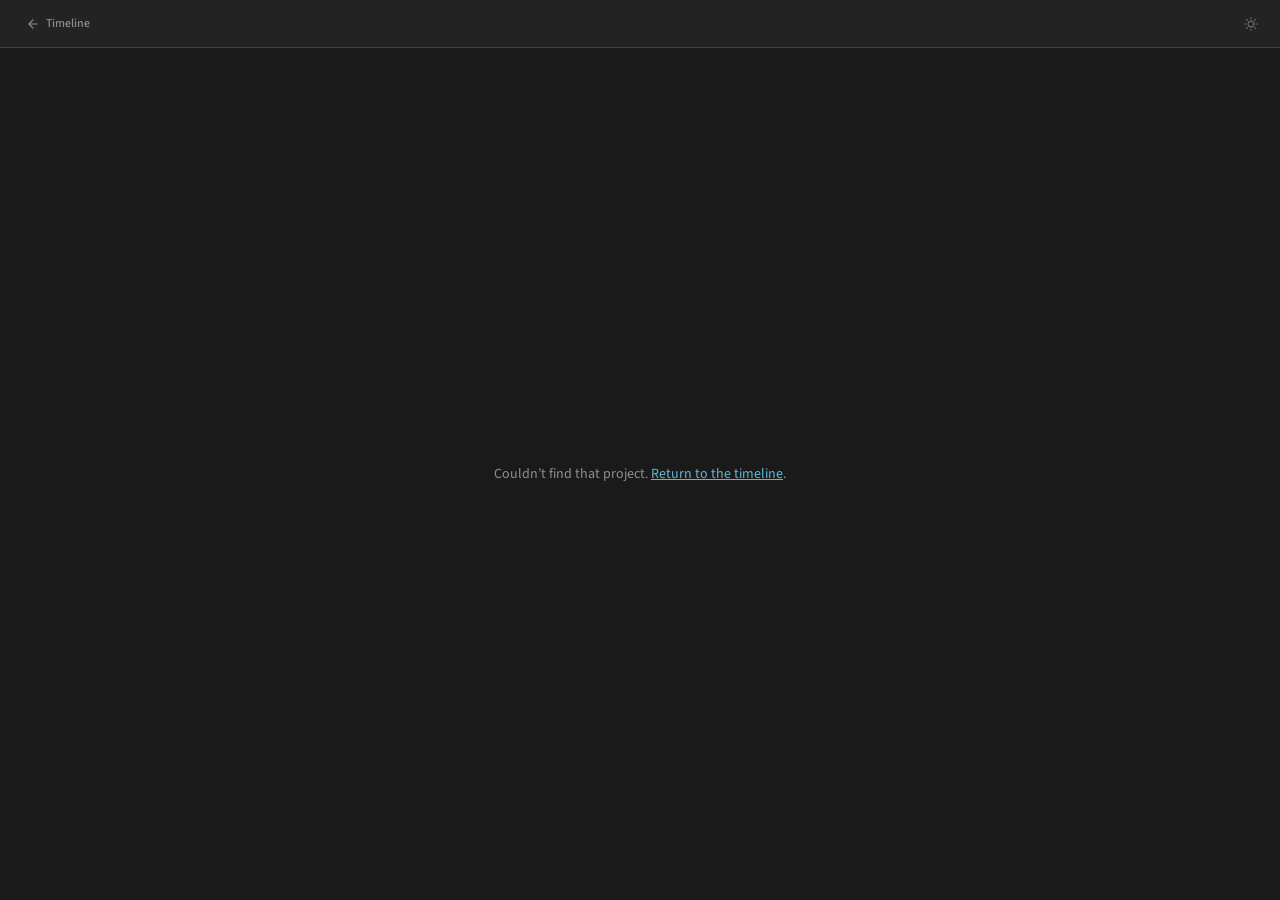
==== project.html @ c3f5c5ed "Initial commit: Blue Dot Media timeline portfolio Co-Authored-By: Claude Sonnet 5 <noreply@anthropic" ====
<!DOCTYPE html>
<html lang="en" data-theme="dark">
<head>
  <meta charset="UTF-8" />
  <meta name="viewport" content="width=device-width, initial-scale=1.0" />
  <title>Project — Blue Dot Media</title>
  <meta name="description" content="Blue Dot Media — Video Production. Project details." />

  <link rel="icon" type="image/svg+xml" href="data:image/svg+xml,%3Csvg xmlns='http://www.w3.org/2000/svg' viewBox='0 0 48 48'%3E%3Crect width='48' height='48' rx='8' fill='%231a1a1a'/%3E%3Ccircle cx='24' cy='24' r='10' fill='%235fb6d4'/%3E%3C/svg%3E" />

  <!-- Adobe Source Sans 3 + Source Code Pro (open-source Adobe fonts) -->
  <link rel="preconnect" href="https://fonts.googleapis.com" />
  <link rel="preconnect" href="https://fonts.gstatic.com" crossorigin />
  <link href="https://fonts.googleapis.com/css2?family=Source+Code+Pro:wght@400;500;600&family=Source+Sans+3:wght@300;400;500;600;700;900&display=swap" rel="stylesheet" />

  <link rel="stylesheet" href="base.css" />
  <link rel="stylesheet" href="style.css" />
  <link rel="stylesheet" href="project.css" />
</head>
<body>
  <a href="#main" class="skip-link">Skip to content</a>

  <div class="project-page">
    <header class="project-header">
      <a href="index.html" class="back-link">
        <svg width="14" height="14" viewBox="0 0 24 24" fill="none" stroke="currentColor" stroke-width="2" stroke-linecap="round" stroke-linejoin="round" aria-hidden="true"><path d="M19 12H5M12 19l-7-7 7-7"/></svg>
        Timeline
      </a>
      <span class="project-header-title" id="headerTitle"></span>
      <button class="tool-btn" data-theme-toggle aria-label="Switch to light mode" title="Toggle theme">
        <svg width="14" height="14" viewBox="0 0 24 24" fill="none" stroke="currentColor" stroke-width="2" stroke-linecap="round" stroke-linejoin="round" aria-hidden="true"><circle cx="12" cy="12" r="5"/><path d="M12 1v2M12 21v2M4.22 4.22l1.42 1.42M18.36 18.36l1.42 1.42M1 12h2M21 12h2M4.22 19.78l1.42-1.42M18.36 5.64l1.42-1.42"/></svg>
      </button>
    </header>

    <main id="main" class="project-main">
      <div class="project-video-frame">
        <video id="projectVideo" class="project-detail-video" controls playsinline hidden></video>
        <p class="project-video-empty" id="videoEmpty" hidden>Footage coming soon</p>
      </div>

      <div class="project-info">
        <h1 class="project-title" id="infoTitle"></h1>
        <p class="project-meta" id="infoYear"></p>
      </div>
    </main>
  </div>

  <script src="projects.js" defer></script>
  <script src="project.js" defer></script>
</body>
</html>
---- base.css ----
/* base.css — Reset & Base Styles */

*,
*::before,
*::after {
  box-sizing: border-box;
  margin: 0;
  padding: 0;
}

html {
  -moz-text-size-adjust: none;
  -webkit-text-size-adjust: none;
  text-size-adjust: none;
  -webkit-font-smoothing: antialiased;
  -moz-osx-font-smoothing: grayscale;
  text-rendering: optimizeLegibility;
  scroll-behavior: smooth;
  scroll-padding-top: 80px;
  hanging-punctuation: first last;
}

body {
  min-height: 100dvh;
  line-height: 1.6;
  font-family: var(--font-body, sans-serif);
  font-size: var(--text-base);
  color: var(--color-text);
  background-color: var(--color-bg);
  overflow-x: hidden;
}

img,
picture,
video,
canvas,
svg {
  display: block;
  max-width: 100%;
  height: auto;
}

ul[role='list'],
ol[role='list'] {
  list-style: none;
}

input,
button,
textarea,
select {
  font: inherit;
  color: inherit;
}

h1,
h2,
h3,
h4,
h5,
h6 {
  text-wrap: balance;
  line-height: 1.15;
}

p,
li,
figcaption {
  text-wrap: pretty;
  max-width: 72ch;
}

::selection {
  background: oklch(from var(--color-accent) l c h / 0.25);
  color: var(--color-text);
}

:focus-visible {
  outline: 2px solid var(--color-accent);
  outline-offset: 3px;
  border-radius: var(--radius-sm);
}

@media (prefers-reduced-motion: reduce) {
  *,
  *::before,
  *::after {
    animation-duration: 0.01ms !important;
    animation-iteration-count: 1 !important;
    transition-duration: 0.01ms !important;
    scroll-behavior: auto !important;
  }
}

button {
  cursor: pointer;
  background: none;
  border: none;
}

table {
  border-collapse: collapse;
  width: 100%;
}

a,
button,
[role='button'],
[role='link'],
input,
textarea,
select {
  transition:
    color var(--transition-interactive),
    background var(--transition-interactive),
    border-color var(--transition-interactive),
    box-shadow var(--transition-interactive);
}

.sr-only {
  position: absolute;
  width: 1px;
  height: 1px;
  padding: 0;
  margin: -1px;
  overflow: hidden;
  clip: rect(0, 0, 0, 0);
  white-space: nowrap;
  border-width: 0;
}
---- style.css ----
/* ============================================
   BLUE DOT MEDIA — PREMIERE PRO TIMELINE PORTFOLIO
   Adobe Premiere Pro dark theme aesthetic
   Fonts: Source Sans 3 + Source Code Pro (Adobe open-source)
   ============================================ */

/* --- Design Tokens --- */
:root {
  /* Premiere Pro Dark Theme */
  --color-bg: #1a1a1a;
  --color-surface: #232323;
  --color-surface-2: #2a2a2a;
  --color-surface-3: #333333;
  --color-canvas: #1e1e1e;
  --color-text: #c4c4c4;
  --color-text-muted: #8e8e8e;
  --color-text-faint: #6a6a6a;
  --color-accent: #5fb6d4;
  --color-accent-glow: rgba(95, 182, 212, 0.3);
  --color-divider: #3a3a3a;
  --color-border: #404040;

  /* Monitor screen (always black) */
  --monitor-bg: #000000;
  --monitor-text: #c4c4c4;
  --monitor-text-muted: #8e8e8e;
  --monitor-accent: #5fb6d4;

  /* Clip colors */
  --clip-video-1: #2d4a6a;
  --clip-video-2: #3a4a6a;
  --clip-video-3: #2d4a5a;
  --clip-video-4: #3a3a6a;
  --clip-audio: #2d4a3a;
  --clip-music: #2d3a5a;
  --clip-header-overlay: rgba(255, 255, 255, 0.12);

  /* Fonts — Adobe open-source */
  --font-ui: 'Source Sans 3', system-ui, sans-serif;
  --font-mono: 'Source Code Pro', ui-monospace, monospace;

  /* Spacing */
  --space-1: 0.25rem;
  --space-2: 0.5rem;
  --space-3: 0.75rem;
  --space-4: 1rem;

  /* Radius */
  --radius-sm: 2px;

  /* Transitions */
  --transition-fast: 100ms ease-out;
}

[data-theme='light'] {
  --color-bg: #d4d4d4;
  --color-surface: #e0e0e0;
  --color-surface-2: #e8e8e8;
  --color-surface-3: #f0f0f0;
  --color-canvas: #d8d8d8;
  --color-text: #2a2a2a;
  --color-text-muted: #6a6a6a;
  --color-text-faint: #9a9a9a;
  --color-accent: #2a8aa8;
  --color-accent-glow: rgba(42, 138, 168, 0.3);
  --color-divider: #c0c0c0;
  --color-border: #b0b0b0;
}

/* No sticky header on this site — anchor scrolls (skip link, scroll cue)
   should land flush at the top of the target instead of leaving the gap
   base.css reserves for one. */
html {
  scroll-padding-top: 0;
}

/* ============================================
   INTRO / BIO SECTION
   Kinetic, film-slate treatment — distinct from
   the timeline's utilitarian NLE styling below.
   ============================================ */
.intro {
  min-height: 100dvh;
  display: flex;
  flex-direction: column;
  justify-content: center;
  position: relative;
  isolation: isolate;
  overflow: hidden;
  background: var(--color-bg);
  padding: calc(var(--space-4) * 4) var(--space-4);
  font-family: var(--font-ui);
}

/* Animated film-grain wash over the whole section */
.intro-grain {
  position: absolute;
  inset: -20%;
  z-index: 0;
  pointer-events: none;
  opacity: 0.05;
  mix-blend-mode: overlay;
  background-image: url("data:image/svg+xml,%3Csvg xmlns='http://www.w3.org/2000/svg' width='120' height='120'%3E%3Cfilter id='n'%3E%3CfeTurbulence type='fractalNoise' baseFrequency='0.9' numOctaves='2' stitchTiles='stitch'/%3E%3C/filter%3E%3Crect width='100%25' height='100%25' filter='url(%23n)'/%3E%3C/svg%3E");
  animation: grain-shift 1s steps(4) infinite;
}

@keyframes grain-shift {
  0% { transform: translate(0, 0); }
  25% { transform: translate(-3%, 2%); }
  50% { transform: translate(2%, -3%); }
  75% { transform: translate(-2%, -2%); }
  100% { transform: translate(0, 0); }
}

.intro-inner {
  position: relative;
  z-index: 1;
  display: flex;
  align-items: center;
  gap: calc(var(--space-4) * 3);
  max-width: 1100px;
  width: 100%;
  margin: 0 auto;
}

/* --- Photo, camera-viewfinder framed --- */
.intro-photo-wrap {
  flex: 1 1 38%;
}

.intro-photo {
  position: relative;
  aspect-ratio: 4 / 5;
  border-radius: var(--radius-sm);
  overflow: hidden;
  background: var(--color-surface);
  border: 1px solid var(--color-border);
  transition: transform var(--transition-fast);
}

.intro-photo-wrap:hover .intro-photo {
  transform: scale(1.015);
}

.intro-photo img {
  width: 100%;
  height: 100%;
  object-fit: cover;
  object-position: center 15%;
}

.corner {
  position: absolute;
  width: 20px;
  height: 20px;
  border: 2px solid var(--color-accent);
  opacity: 0.85;
  z-index: 2;
}

.corner--tl { top: 8px; left: 8px; border-right: none; border-bottom: none; }
.corner--tr { top: 8px; right: 8px; border-left: none; border-bottom: none; }
.corner--bl { bottom: 8px; left: 8px; border-right: none; border-top: none; }
.corner--br { bottom: 8px; right: 8px; border-left: none; border-top: none; }

.intro-photo-tag {
  position: absolute;
  left: 8px;
  bottom: 8px;
  z-index: 2;
  display: inline-flex;
  align-items: center;
  gap: 6px;
  padding: 4px 8px;
  background: rgba(0, 0, 0, 0.65);
  backdrop-filter: blur(2px);
  font-family: var(--font-mono);
  font-size: 10px;
  letter-spacing: 0.06em;
  color: #e8e8e8;
  border-radius: var(--radius-sm);
}

.rec-dot {
  width: 6px;
  height: 6px;
  border-radius: 50%;
  background: #e6473f;
  animation: rec-pulse 1.6s ease-in-out infinite;
}

@keyframes rec-pulse {
  0%, 100% { opacity: 1; }
  50% { opacity: 0.35; }
}

/* --- Content --- */
.intro-content {
  position: relative;
  flex: 1 1 62%;
  min-width: 0;
}

.intro-name {
  font-size: clamp(3rem, 1.5rem + 7vw, 6rem);
  font-weight: 900;
  letter-spacing: -0.03em;
  line-height: 0.95;
  color: var(--color-text);
  margin-bottom: var(--space-3);
}

.intro-role {
  font-family: var(--font-mono);
  font-size: clamp(12px, 1vw, 14px);
  color: var(--color-text-muted);
  letter-spacing: 0.02em;
  margin-bottom: var(--space-4);
}

.intro-bio {
  display: flex;
  flex-direction: column;
  gap: var(--space-3);
  margin-bottom: var(--space-4);
}

.intro-lede {
  font-size: 17px;
  line-height: 1.6;
  color: var(--color-text);
  font-weight: 500;
  max-width: none;
  padding-left: var(--space-3);
  border-left: 2px solid var(--color-accent);
}

.intro-bio p {
  font-size: 14px;
  line-height: 1.7;
  color: var(--color-text-muted);
  /* base.css caps <p> at 72ch for reading comfort; this column is
     already narrower than that, and the cap was making these lines
     wrap well short of the photo's flush-right edge, unbalancing the
     layout. */
  max-width: none;
}

.intro-bio strong {
  color: var(--color-text);
  font-weight: 600;
}

.intro-links {
  position: relative;
  z-index: 1;
  display: flex;
  flex-wrap: wrap;
  justify-content: center;
  gap: var(--space-3);
  max-width: 1100px;
  margin: calc(var(--space-4) * 3) auto 0;
}

.intro-links a {
  display: inline-flex;
  align-items: center;
  gap: 8px;
  padding: 10px 20px;
  border: 1px solid var(--color-border);
  border-radius: var(--radius-sm);
  background: var(--color-surface);
  font-size: 13px;
  font-weight: 600;
  letter-spacing: 0.02em;
  color: var(--color-text);
  text-decoration: none;
  transition: color var(--transition-fast), background var(--transition-fast), border-color var(--transition-fast), transform var(--transition-fast);
}

.intro-links a:hover,
.intro-links a:focus-visible {
  color: #0a0a0a;
  background: var(--color-accent);
  border-color: var(--color-accent);
  transform: translateY(-1px);
}

/* --- Entrance reveal (staggered fade/slide-up on load) --- */
.reveal {
  animation: reveal-in 600ms both;
  animation-delay: var(--reveal-delay, 0ms);
}

@keyframes reveal-in {
  from { opacity: 0; transform: translateY(10px); }
  to { opacity: 1; transform: translateY(0); }
}

@media (max-width: 800px) {
  .intro-inner {
    flex-direction: column;
    text-align: center;
  }

  .intro-photo-wrap {
    flex: none;
    width: 100%;
    max-width: 280px;
    margin: 0 auto;
  }

  .intro-lede {
    margin: 0 auto;
    text-align: left;
  }

  .intro-bio p {
    margin-left: auto;
    margin-right: auto;
  }
}

/* --- Editor Layout --- */
.editor {
  display: flex;
  flex-direction: column;
  height: 100dvh;
  overflow: hidden;
  background: var(--color-bg);
  font-family: var(--font-ui);
  font-size: 13px;
  color: var(--color-text);
}

/* --- Skip Link --- */
.skip-link {
  position: absolute;
  top: -100px;
  left: 0;
  z-index: 200;
  padding: var(--space-2) var(--space-4);
  background: var(--color-accent);
  color: #000;
  font-family: var(--font-ui);
  font-size: 12px;
  text-decoration: none;
}
.skip-link:focus { top: 0; }

/* ============================================
   PANEL TAB BARS (shared)
   ============================================ */
.panel-tab-bar {
  display: flex;
  align-items: center;
  height: 29px;
  background: var(--color-bg);
  border-bottom: 1px solid var(--color-border);
  padding: 0 2px;
  flex-shrink: 0;
}

.panel-tab {
  padding: 4px 12px;
  font-family: var(--font-ui);
  font-size: 11px;
  font-weight: 400;
  color: var(--color-text-muted);
  background: transparent;
  border-radius: 3px 3px 0 0;
  margin-right: 1px;
  cursor: default;
  white-space: nowrap;
}

.panel-tab.active {
  color: var(--color-text);
  background: var(--color-surface);
}

/* ============================================
   PROGRAM MONITOR PANEL
   ============================================ */
.monitor-panel {
  flex: 1;
  min-height: 0;
  display: flex;
  flex-direction: column;
  background: var(--color-surface);
}

.monitor {
  flex: 1;
  min-height: 0;
  position: relative;
  overflow: hidden;
}

.monitor-screen {
  width: 100%;
  height: 100%;
  background: var(--monitor-bg);
  position: relative;
  display: flex;
  align-items: center;
  justify-content: center;
  overflow: hidden;

  /* Monitor is always black — force dark colors */
  --color-text: #c4c4c4;
  --color-text-muted: #8e8e8e;
  --color-accent: #5fb6d4;
}

/* Monitor scanlines */
.monitor-screen::before {
  content: '';
  position: absolute;
  inset: 0;
  background: repeating-linear-gradient(
    0deg,
    transparent,
    transparent 2px,
    rgba(255, 255, 255, 0.01) 2px,
    rgba(255, 255, 255, 0.01) 3px
  );
  pointer-events: none;
  z-index: 3;
}

/* Monitor vignette */
.monitor-screen::after {
  content: '';
  position: absolute;
  inset: 0;
  background: radial-gradient(
    ellipse at center,
    transparent 50%,
    rgba(0, 0, 0, 0.4) 100%
  );
  pointer-events: none;
  z-index: 2;
}

/* --- Project Display (centered on monitor) --- */
.project-display {
  position: absolute;
  inset: 0;
  z-index: 4;
  display: flex;
  align-items: center;
  justify-content: center;
  overflow: hidden;
  transition: opacity 120ms ease-out;
}

.project-media {
  position: absolute;
  inset: 0;
  z-index: 1;
  display: flex;
  align-items: center;
  justify-content: center;
  background: #000;
}

.project-media:empty {
  display: none;
}

.project-video {
  width: 88%;
  height: 88%;
  object-fit: contain;
  object-position: center;
}

.project-overlay {
  position: relative;
  z-index: 2;
  text-align: center;
  max-width: 600px;
  padding: 0 var(--space-4);
  text-shadow: 0 2px 12px rgba(0, 0, 0, 0.8);
}

.project-name {
  font-family: var(--font-ui);
  font-size: clamp(2rem, 1rem + 6vw, 5rem);
  font-weight: 700;
  color: #f0f0f0;
  letter-spacing: -0.02em;
  line-height: 1;
  margin-bottom: var(--space-4);
}

.no-signal {
  font-family: var(--font-mono);
  font-size: clamp(1.5rem, 3vw, 2.5rem);
  color: #3a3a3a;
}

/* --- View Project Button (on monitor overlay) --- */
.view-project-btn {
  display: inline-block;
  margin-top: var(--space-4);
  padding: 8px 20px;
  font-family: var(--font-ui);
  font-size: clamp(11px, 1vw, 13px);
  font-weight: 600;
  letter-spacing: 0.02em;
  color: #0a0a0a;
  background: var(--monitor-accent);
  border-radius: var(--radius-sm);
  text-decoration: none;
  text-shadow: none;
  pointer-events: auto;
  transition: background var(--transition-fast), transform var(--transition-fast), box-shadow var(--transition-fast);
}

.view-project-btn:hover {
  background: #7cc9e2;
  box-shadow: 0 0 12px var(--color-accent-glow);
}

.view-project-btn:focus-visible {
  outline: 2px solid #fff;
  outline-offset: 2px;
}

/* --- Monitor Controls Bar --- */
.monitor-controls {
  height: 32px;
  display: flex;
  align-items: center;
  justify-content: space-between;
  padding: 0 var(--space-3);
  background: var(--color-surface);
  border-top: 1px solid var(--color-border);
  flex-shrink: 0;
}

.monitor-timecode {
  font-family: var(--font-mono);
  font-size: 12px;
  font-weight: 500;
  color: var(--color-accent);
  font-variant-numeric: tabular-nums;
  min-width: 90px;
}

.monitor-buttons {
  display: flex;
  align-items: center;
  gap: 2px;
}

.ctrl-btn {
  width: 28px;
  height: 28px;
  display: flex;
  align-items: center;
  justify-content: center;
  border: none;
  border-radius: var(--radius-sm);
  background: transparent;
  color: var(--color-text-muted);
  cursor: pointer;
  transition: background var(--transition-fast), color var(--transition-fast);
}

.ctrl-btn:hover {
  background: var(--color-surface-3);
  color: var(--color-text);
}

.ctrl-btn:focus-visible {
  outline: 2px solid var(--color-accent);
  outline-offset: 1px;
}

.ctrl-play {
  width: 32px;
  height: 28px;
}

.monitor-resolution {
  font-family: var(--font-ui);
  font-size: 11px;
  color: var(--color-text-faint);
  min-width: 90px;
  text-align: right;
}

/* ============================================
   TIMELINE PANEL
   ============================================ */
.timeline-panel {
  flex-shrink: 0;
  display: flex;
  flex-direction: column;
  background: var(--color-surface);
  border-top: 1px solid var(--color-border);
}

/* --- Timeline Tools (in tab bar) --- */
.timeline-tools {
  display: flex;
  align-items: center;
  gap: 1px;
  margin-left: auto;
  padding-right: 4px;
}

.tool-btn {
  width: 26px;
  height: 26px;
  display: flex;
  align-items: center;
  justify-content: center;
  border: none;
  border-radius: var(--radius-sm);
  background: transparent;
  color: var(--color-text-faint);
  cursor: pointer;
  transition: background var(--transition-fast), color var(--transition-fast);
}

.tool-btn:hover {
  background: var(--color-surface-3);
  color: var(--color-text);
}

.tool-btn.active {
  background: var(--color-surface-3);
  color: var(--color-accent);
}

.tool-btn:focus-visible {
  outline: 2px solid var(--color-accent);
  outline-offset: 1px;
}

.tool-divider {
  width: 1px;
  height: 16px;
  background: var(--color-border);
  margin: 0 4px;
}

.tool-info {
  font-family: var(--font-ui);
  font-size: 10px;
  color: var(--color-text-faint);
  padding: 0 6px;
  letter-spacing: 0.02em;
}

/* --- Timeline Content --- */
.timeline-content {
  display: flex;
  height: 220px;
  overflow: hidden;
}

/* --- Track Headers (left column) --- */
.track-headers {
  width: 56px;
  flex-shrink: 0;
  display: flex;
  flex-direction: column;
  border-right: 1px solid var(--color-border);
  background: var(--color-surface-2);
}

.ruler-spacer {
  height: 26px;
  border-bottom: 1px solid var(--color-divider);
  flex-shrink: 0;
}

.track-header {
  flex: 1;
  display: flex;
  align-items: center;
  gap: 4px;
  padding: 0 6px;
  border-bottom: 1px solid var(--color-divider);
}

.track-header:last-child {
  border-bottom: none;
}

.track-toggle {
  width: 20px;
  height: 20px;
  display: flex;
  align-items: center;
  justify-content: center;
  border: none;
  background: transparent;
  color: var(--color-text-muted);
  cursor: pointer;
  flex-shrink: 0;
  border-radius: var(--radius-sm);
  transition: color var(--transition-fast), background var(--transition-fast);
}

.track-toggle:hover {
  background: var(--color-surface-3);
  color: var(--color-text);
}

.video-track .track-toggle { color: #8e8e8e; }
.audio-track .track-toggle { color: #8e8e8e; }

.track-name {
  font-family: var(--font-ui);
  font-size: 10px;
  font-weight: 500;
  color: var(--color-text-muted);
  letter-spacing: 0.02em;
}

/* --- Timeline Scroll Area --- */
.timeline-scroll {
  flex: 1;
  position: relative;
  overflow-x: auto;
  overflow-y: hidden;
  background: var(--color-canvas);
  scrollbar-width: thin;
  scrollbar-color: var(--color-border) transparent;
}

.timeline-scroll::-webkit-scrollbar {
  height: 8px;
}

.timeline-scroll::-webkit-scrollbar-track {
  background: transparent;
}

.timeline-scroll::-webkit-scrollbar-thumb {
  background: var(--color-border);
  border-radius: var(--radius-sm);
}

.timeline-scroll::-webkit-scrollbar-thumb:hover {
  background: var(--color-text-faint);
}

/* Holds the ruler + tracks + playhead at a fixed pixel width (set in
   JS from project count) so clips keep a comfortable, constant width
   instead of being squeezed to fit — the scroll area handles the rest. */
.timeline-track-area {
  position: relative;
  height: 100%;
}

/* --- Ruler --- */
.timeline-ruler {
  height: 26px;
  position: relative;
  border-bottom: 1px solid var(--color-divider);
  background: var(--color-surface-2);
}

.ruler-mark {
  position: absolute;
  top: 0;
  bottom: 0;
  display: flex;
  flex-direction: column;
  align-items: center;
  transform: translateX(-50%);
}

.ruler-tick {
  width: 1px;
  height: 5px;
  background: var(--color-text-faint);
  margin-top: 2px;
}

.ruler-label {
  font-family: var(--font-mono);
  font-size: 9px;
  color: var(--color-text-faint);
  margin-top: 1px;
  letter-spacing: 0.02em;
}

/* --- Tracks --- */
.tracks {
  position: relative;
}

.track {
  height: 44px;
  position: relative;
  border-bottom: 1px solid var(--color-divider);
}

.track:last-child {
  border-bottom: none;
}

/* ============================================
   CLIPS
   ============================================ */
.clip {
  position: absolute;
  top: 3px;
  height: 38px;
  border-radius: var(--radius-sm);
  overflow: hidden;
  border: 1px solid rgba(0, 0, 0, 0.25);
  cursor: default;
  transition: box-shadow var(--transition-fast);
}

/* Clip header strip (lighter top portion) */
.clip::before {
  content: '';
  position: absolute;
  top: 0;
  left: 0;
  right: 0;
  height: 14px;
  background: var(--clip-header-overlay);
}

.clip-name {
  position: relative;
  display: block;
  padding: 0 5px;
  height: 14px;
  line-height: 14px;
  font-family: var(--font-ui);
  font-size: 10px;
  font-weight: 400;
  color: rgba(255, 255, 255, 0.88);
  white-space: nowrap;
  overflow: hidden;
  text-overflow: ellipsis;
  z-index: 1;
}

/* Audio clip waveform pattern (below header) */
.audio-clip::after {
  content: '';
  position: absolute;
  top: 14px;
  left: 0;
  right: 0;
  bottom: 0;
  background-image: repeating-linear-gradient(
    90deg,
    rgba(255, 255, 255, 0.1) 0px,
    rgba(255, 255, 255, 0.1) 1px,
    transparent 1px,
    transparent 3px
  );
}

/* Project clips are clickable */
.clip[data-project-index] {
  cursor: pointer;
}

.clip[data-project-index]:hover {
  box-shadow: 0 0 0 1px rgba(255, 255, 255, 0.4);
}

.clip.active {
  box-shadow: 0 0 0 1px var(--color-accent), 0 0 6px var(--color-accent-glow);
  z-index: 5;
}

/* ============================================
   PLAYHEAD
   ============================================ */
.playhead {
  position: absolute;
  top: 0;
  bottom: 0;
  width: 1px;
  background: var(--color-accent);
  z-index: 10;
  pointer-events: none;
  left: 0;
  will-change: left;
}

.playhead::after {
  content: '';
  position: absolute;
  top: 0;
  bottom: 0;
  left: -1px;
  width: 3px;
  background: var(--color-accent);
  filter: blur(2px);
  opacity: 0.4;
}

.playhead-handle {
  position: absolute;
  top: -1px;
  left: -5px;
  width: 11px;
  height: 13px;
  background: var(--color-accent);
  clip-path: polygon(0 0, 100% 0, 100% 60%, 50% 100%, 0 60%);
}

/* ============================================
   RESPONSIVE
   ============================================ */
@media (max-width: 640px) {
  .timeline-content {
    height: 180px;
  }

  .track {
    height: 38px;
  }

  .clip {
    top: 3px;
    height: 32px;
  }

  .clip::before {
    height: 12px;
  }

  .clip-name {
    height: 12px;
    line-height: 12px;
    font-size: 8px;
    padding: 0 3px;
  }

  .audio-clip::after {
    top: 12px;
  }

  .track-headers {
    width: 44px;
  }

  .track-header {
    padding: 0 3px;
    gap: 2px;
  }

  .track-name {
    font-size: 9px;
  }

  .ruler-spacer {
    height: 22px;
  }

  .timeline-ruler {
    height: 22px;
  }

  .ruler-label {
    font-size: 7px;
  }

  .panel-tab {
    font-size: 10px;
    padding: 4px 8px;
  }

  .monitor-timecode {
    font-size: 10px;
    min-width: 70px;
  }

  .monitor-resolution {
    font-size: 10px;
    min-width: 40px;
  }

  .ctrl-btn {
    width: 24px;
    height: 24px;
  }

  .ctrl-play {
    width: 28px;
  }

  .tool-btn {
    width: 22px;
    height: 22px;
  }

  .tool-info {
    display: none;
  }

  .project-name {
    font-size: clamp(1.5rem, 0.5rem + 10vw, 3rem);
  }
}

/* ============================================
   REDUCED MOTION
   ============================================ */
@media (prefers-reduced-motion: reduce) {
  .project-display {
    transition: none;
  }

  .clip {
    transition: none;
  }
}
---- project.css ----
/* ============================================
   BLUE DOT MEDIA — Project Detail Page
   Reuses design tokens from style.css
   ============================================ */

.project-page {
  display: flex;
  flex-direction: column;
  min-height: 100dvh;
  background: var(--color-bg);
  font-family: var(--font-ui);
  color: var(--color-text);
}

/* --- Header --- */
.project-header {
  display: flex;
  align-items: center;
  gap: var(--space-4);
  height: 48px;
  flex-shrink: 0;
  padding: 0 var(--space-4);
  background: var(--color-surface);
  border-bottom: 1px solid var(--color-border);
}

.back-link {
  display: inline-flex;
  align-items: center;
  gap: 6px;
  font-family: var(--font-ui);
  font-size: 12px;
  font-weight: 500;
  color: var(--color-text-muted);
  text-decoration: none;
  padding: 6px 10px;
  border-radius: var(--radius-sm);
  transition: color var(--transition-fast), background var(--transition-fast);
}

.back-link:hover {
  color: var(--color-text);
  background: var(--color-surface-3);
}

.project-header-title {
  font-family: var(--font-mono);
  font-size: 11px;
  color: var(--color-text-faint);
  letter-spacing: 0.02em;
  overflow: hidden;
  text-overflow: ellipsis;
  white-space: nowrap;
}

.project-header [data-theme-toggle] {
  margin-left: auto;
}

/* --- Main Layout --- */
.project-main {
  flex: 1;
  display: flex;
  align-items: flex-start;
  gap: var(--space-4);
  max-width: 1200px;
  width: 100%;
  margin: 0 auto;
  padding: var(--space-4);
}

/* --- Video Frame --- */
.project-video-frame {
  flex: 1 1 62%;
  min-width: 0;
  aspect-ratio: 16 / 9;
  background: var(--monitor-bg);
  border-radius: var(--radius-sm);
  border: 1px solid var(--color-border);
  overflow: hidden;
  display: flex;
  align-items: center;
  justify-content: center;
}

.project-detail-video {
  width: 100%;
  height: 100%;
  object-fit: contain;
  background: #000;
}

.project-video-empty {
  font-family: var(--font-mono);
  font-size: clamp(1rem, 2vw, 1.5rem);
  color: #3a3a3a;
}

/* --- Info Panel --- */
.project-info {
  flex: 1 1 34%;
  min-width: 260px;
  padding: var(--space-2) 0;
}

.project-title {
  font-family: var(--font-ui);
  font-size: clamp(1.75rem, 1.2rem + 2vw, 2.5rem);
  font-weight: 700;
  letter-spacing: -0.02em;
  line-height: 1.1;
  color: var(--color-text);
  margin-bottom: var(--space-2);
}

.project-meta {
  font-family: var(--font-mono);
  font-size: 13px;
  color: var(--color-text-muted);
}

/* --- Not Found State --- */
.project-not-found {
  margin: auto;
  font-family: var(--font-ui);
  font-size: 14px;
  color: var(--color-text-muted);
}

.project-not-found a {
  color: var(--color-accent);
}

/* --- Responsive --- */
@media (max-width: 800px) {
  .project-main {
    flex-direction: column;
  }

  .project-video-frame {
    width: 100%;
  }

  .project-info {
    min-width: 0;
  }
}

@media (max-width: 640px) {
  .project-header {
    height: 44px;
    padding: 0 var(--space-3);
  }

  .project-main {
    padding: var(--space-3);
  }
}
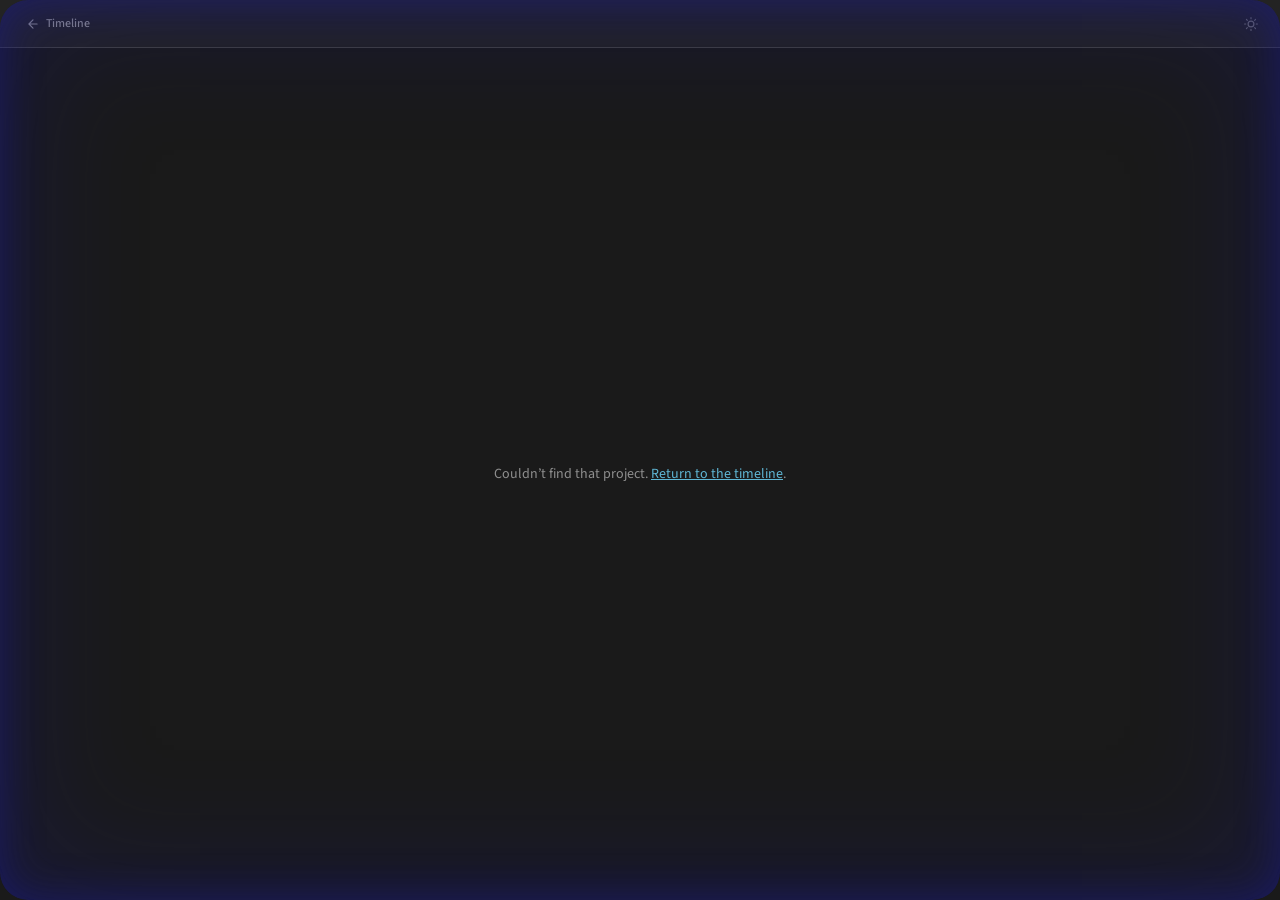
==== commit e8980482: "Rename brand text to Blu Dot Media; add ambient navy frame glow Drop the 'e' from Blue -> Blu across" ====
--- a/project.html
+++ b/project.html
@@ -3,10 +3,10 @@
 <head>
   <meta charset="UTF-8" />
   <meta name="viewport" content="width=device-width, initial-scale=1.0" />
-  <title>Project — Blue Dot Media</title>
-  <meta name="description" content="Blue Dot Media — Video Production. Project details." />
+  <title>Project — Blu Dot Media</title>
+  <meta name="description" content="Blu Dot Media — Video Production. Project details." />
 
-  <link rel="icon" type="image/svg+xml" href="data:image/svg+xml,%3Csvg xmlns='http://www.w3.org/2000/svg' viewBox='0 0 48 48'%3E%3Crect width='48' height='48' rx='8' fill='%231a1a1a'/%3E%3Ccircle cx='24' cy='24' r='10' fill='%235fb6d4'/%3E%3C/svg%3E" />
+  <link rel="icon" type="image/png" href="assets/logo-transparent.png" />
 
   <!-- Adobe Source Sans 3 + Source Code Pro (open-source Adobe fonts) -->
   <link rel="preconnect" href="https://fonts.googleapis.com" />
@@ -16,8 +16,10 @@
   <link rel="stylesheet" href="base.css" />
   <link rel="stylesheet" href="style.css" />
   <link rel="stylesheet" href="project.css" />
+  <link rel="stylesheet" href="brand.css" />
 </head>
 <body>
+  <div class="frame-glow" aria-hidden="true"></div>
   <a href="#main" class="skip-link">Skip to content</a>
 
   <div class="project-page">
--- a/style.css
+++ b/style.css
@@ -1,5 +1,5 @@
 /* ============================================
-   BLUE DOT MEDIA — PREMIERE PRO TIMELINE PORTFOLIO
+   BLU DOT MEDIA — PREMIERE PRO TIMELINE PORTFOLIO
    Adobe Premiere Pro dark theme aesthetic
    Fonts: Source Sans 3 + Source Code Pro (Adobe open-source)
    ============================================ */
@@ -463,10 +463,18 @@
   align-items: center;
   justify-content: center;
   background: #000;
+  cursor: pointer;
+  text-decoration: none;
+  color: inherit;
 }
 
 .project-media:empty {
   display: none;
+}
+
+.project-media:focus-visible {
+  outline: 2px solid var(--monitor-accent);
+  outline-offset: -3px;
 }
 
 .project-video {
@@ -476,57 +484,37 @@
   object-position: center;
 }
 
-.project-overlay {
-  position: relative;
-  z-index: 2;
-  text-align: center;
-  max-width: 600px;
-  padding: 0 var(--space-4);
-  text-shadow: 0 2px 12px rgba(0, 0, 0, 0.8);
-}
-
-.project-name {
-  font-family: var(--font-ui);
-  font-size: clamp(2rem, 1rem + 6vw, 5rem);
-  font-weight: 700;
-  color: #f0f0f0;
-  letter-spacing: -0.02em;
-  line-height: 1;
-  margin-bottom: var(--space-4);
-}
-
 .no-signal {
   font-family: var(--font-mono);
   font-size: clamp(1.5rem, 3vw, 2.5rem);
   color: #3a3a3a;
 }
 
-/* --- View Project Button (on monitor overlay) --- */
-.view-project-btn {
-  display: inline-block;
-  margin-top: var(--space-4);
-  padding: 8px 20px;
-  font-family: var(--font-ui);
-  font-size: clamp(11px, 1vw, 13px);
-  font-weight: 600;
-  letter-spacing: 0.02em;
+/* --- Click-to-view hint (bottom-right of monitor) --- */
+.project-hint {
+  position: absolute;
+  right: var(--space-3);
+  bottom: var(--space-3);
+  z-index: 2;
+  display: inline-flex;
+  align-items: center;
+  padding: 6px 10px;
+  font-family: var(--font-mono);
+  font-size: clamp(10px, 1vw, 12px);
+  letter-spacing: 0.04em;
+  color: #e8e8e8;
+  background: rgba(0, 0, 0, 0.55);
+  backdrop-filter: blur(2px);
+  border-radius: var(--radius-sm);
+  opacity: 0.8;
+  transition: opacity var(--transition-fast), background var(--transition-fast), color var(--transition-fast);
+}
+
+.project-media:hover .project-hint,
+.project-media:focus-visible .project-hint {
+  opacity: 1;
+  background: var(--monitor-accent);
   color: #0a0a0a;
-  background: var(--monitor-accent);
-  border-radius: var(--radius-sm);
-  text-decoration: none;
-  text-shadow: none;
-  pointer-events: auto;
-  transition: background var(--transition-fast), transform var(--transition-fast), box-shadow var(--transition-fast);
-}
-
-.view-project-btn:hover {
-  background: #7cc9e2;
-  box-shadow: 0 0 12px var(--color-accent-glow);
-}
-
-.view-project-btn:focus-visible {
-  outline: 2px solid #fff;
-  outline-offset: 2px;
 }
 
 /* --- Monitor Controls Bar --- */
--- a/project.css
+++ b/project.css
@@ -1,5 +1,5 @@
 /* ============================================
-   BLUE DOT MEDIA — Project Detail Page
+   BLU DOT MEDIA — Project Detail Page
    Reuses design tokens from style.css
    ============================================ */
 
--- a/brand.css
+++ b/brand.css
@@ -0,0 +1,65 @@
+/* ============================================
+   BLU DOT MEDIA — Brand Hero
+   Minimal, centered "blank project" title card
+   that replaces the personal bio/photo intro
+   from the base timeline template.
+   ============================================ */
+
+.intro--brand {
+  align-items: center;
+}
+
+.intro-brand-inner {
+  position: relative;
+  z-index: 1;
+  display: flex;
+  flex-direction: column;
+  align-items: center;
+  text-align: center;
+  gap: var(--space-3);
+  max-width: 900px;
+  width: 100%;
+  margin: 0 auto;
+}
+
+.intro-brand-logo {
+  width: clamp(64px, 6vw + 32px, 108px);
+  height: auto;
+  margin-bottom: var(--space-2);
+  filter: drop-shadow(0 0 24px var(--color-accent-glow));
+}
+
+.intro-brand-name {
+  font-size: clamp(2.75rem, 1.2rem + 8vw, 6.5rem);
+  font-weight: 900;
+  letter-spacing: -0.02em;
+  line-height: 0.95;
+  color: var(--color-text);
+}
+
+.intro-brand-role {
+  font-family: var(--font-mono);
+  font-size: clamp(12px, 1vw, 14px);
+  letter-spacing: 0.08em;
+  text-transform: uppercase;
+  color: var(--color-text-muted);
+}
+
+/* ============================================
+   Ambient brand frame
+   A soft navy glow hugging the edges of the
+   viewport, rounded at the corners — sits fixed
+   above every page so it reads while scrolling.
+   Purely decorative: no pointer events, no layout
+   impact on the content beneath it.
+   ============================================ */
+.frame-glow {
+  position: fixed;
+  inset: 0;
+  z-index: 999;
+  pointer-events: none;
+  border-radius: 28px;
+  box-shadow:
+    inset 0 0 40px 2px rgba(26, 26, 153, 0.45),
+    inset 0 0 120px 30px rgba(26, 26, 153, 0.22);
+}
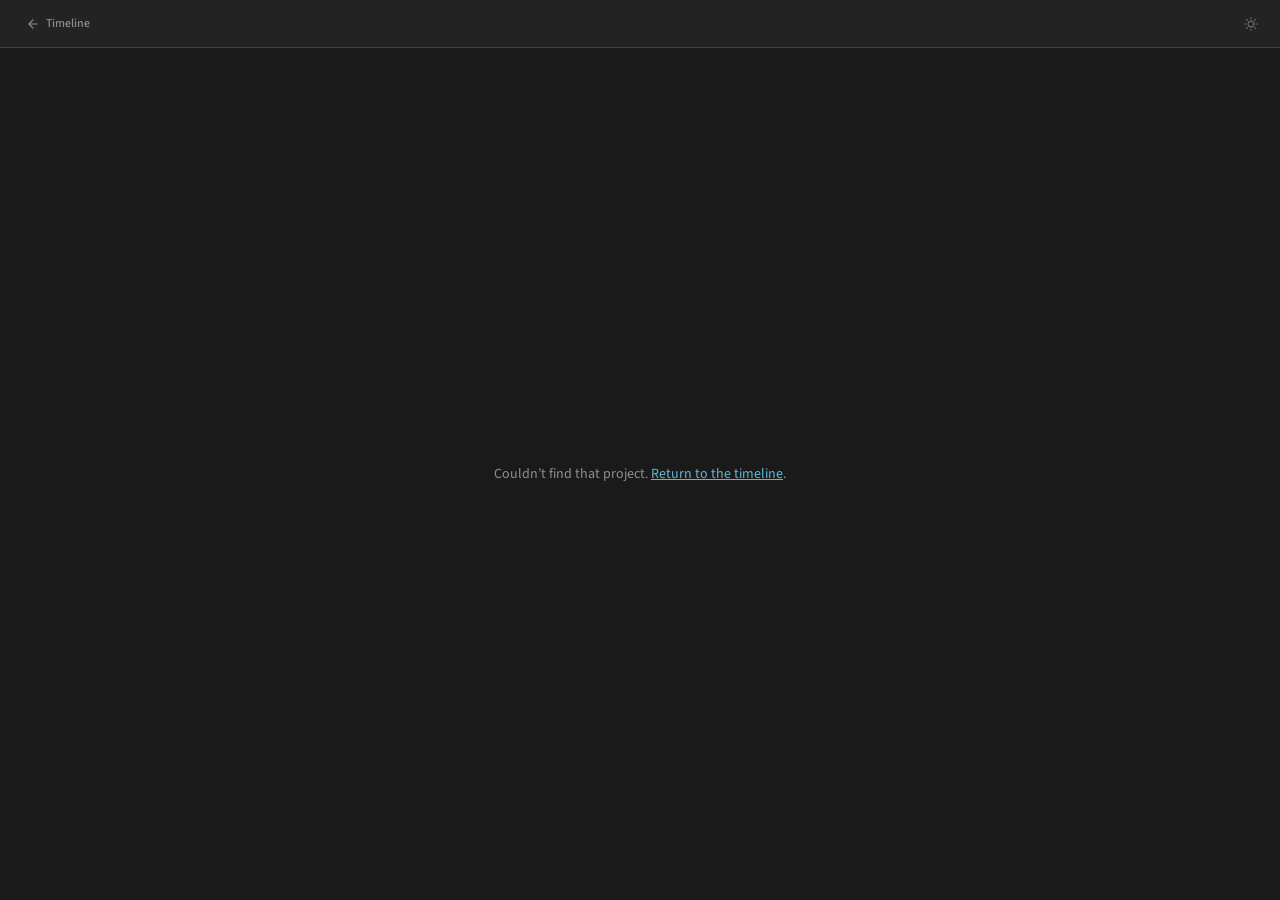
==== commit faee330f: "Remove ambient glow frame; set hero title to Anton (Druk-style condensed) Druk Condensed is a commer" ====
--- a/project.html
+++ b/project.html
@@ -16,10 +16,8 @@
   <link rel="stylesheet" href="base.css" />
   <link rel="stylesheet" href="style.css" />
   <link rel="stylesheet" href="project.css" />
-  <link rel="stylesheet" href="brand.css" />
 </head>
 <body>
-  <div class="frame-glow" aria-hidden="true"></div>
   <a href="#main" class="skip-link">Skip to content</a>
 
   <div class="project-page">
